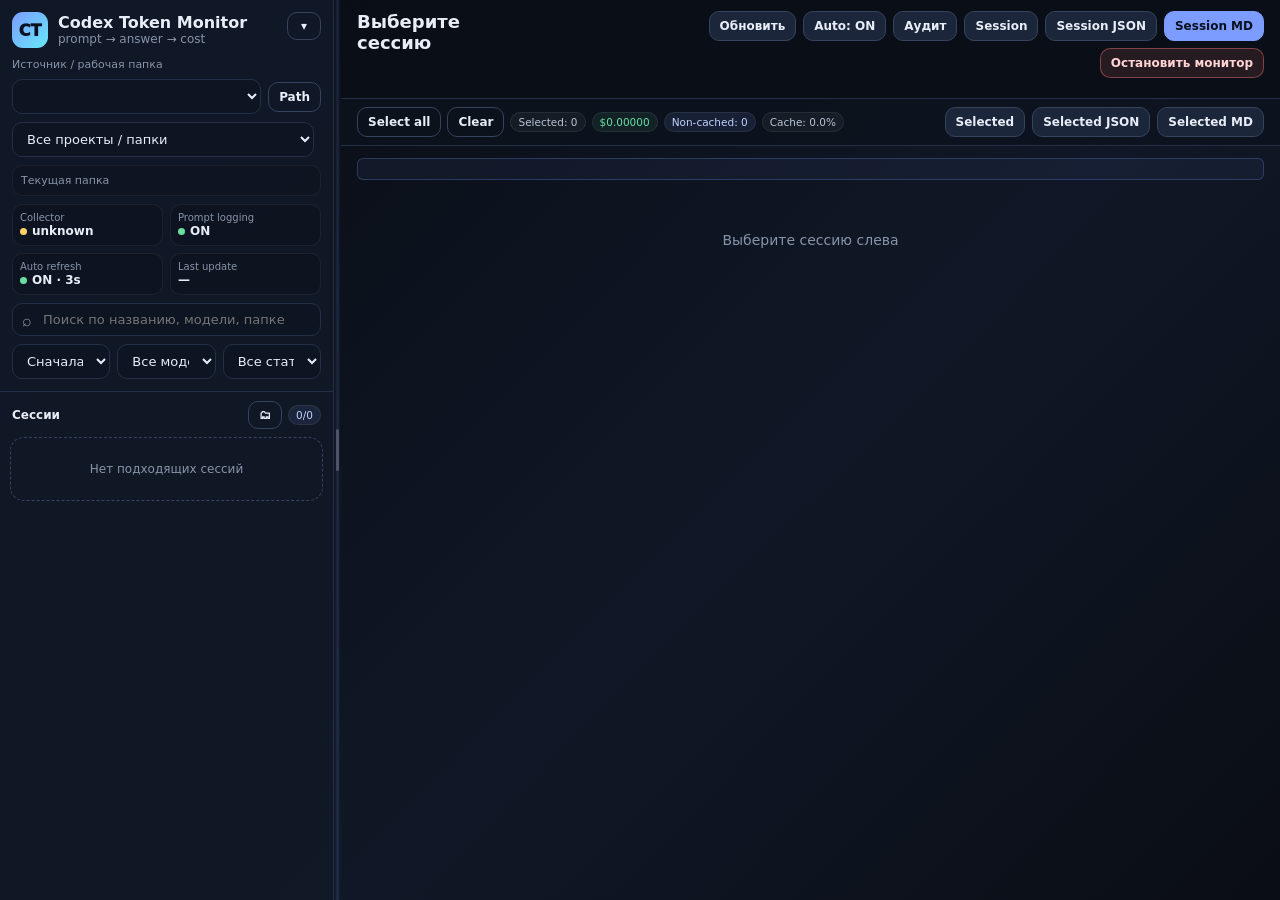
==== static/codex-token-monitor/index.html @ 404bb589 "Initial commit" ====
<!doctype html>
<html lang="ru">
<head>
<meta charset="utf-8">
<meta name="viewport" content="width=device-width,initial-scale=1">
    <title>Codex Token Monitor v2</title>
<link rel="stylesheet" href="styles.css?v=0063">
<style>
.tl-sel { background: #2a3a2a !important; }
.tl-click-row:hover { background: #2a2a2a; }
</style>
</head>
<body>
<div class="app" id="app">
  <aside class="left">
    <div class="top-left">
      <div class="brand">
        <div class="brand-main">
          <div class="logo">CT</div>
          <div>
            <h1>Codex Token Monitor</h1>
            <p class="muted small">prompt → answer → cost</p>
          </div>
        </div>
        <button class="icon ghost" id="collapseBtn" title="Свернуть верхний блок" onclick="toggleControls()">▾</button>
      </div>

      <div class="controls" id="controlsWrap">
        <label class="muted xsmall">Источник / рабочая папка</label>
        <div class="project-row">
          <select id="sourceSelect"></select>
          <button class="ghost" onclick="copySourcePath()">Path</button>
        </div>
        <div class="project-row">
          <select id="workdirFilter">
            <option value="">Все проекты / папки</option>
          </select>
        </div>

        <div class="project-info">
          <div class="muted xsmall">Текущая папка</div>
          <div id="sourcePath" class="mono xsmall soft"></div>
        </div>

        <div class="statusbar">
          <div class="status"><span>Collector</span><b id="collectorStatus"><i class="dot"></i>unknown</b></div>
          <div class="status"><span>Prompt logging</span><b id="promptLoggingStatus"><i class="dot"></i>ON</b></div>
          <div class="status"><span>Auto refresh</span><b id="autoStatus"><i class="dot"></i>ON · 3s</b></div>
          <div class="status"><span>Last update</span><b id="lastUpdate">—</b></div>
        </div>

        <div class="search-wrap">
          <span>⌕</span>
          <input id="q" placeholder="Поиск по названию, модели, папке">
        </div>

        <div class="filter-row">
          <select id="sortFilter">
            <option value="date_desc">Сначала новые</option>
            <option value="date_asc">Сначала старые</option>
            <option value="cost_desc">Сначала дорогие</option>
            <option value="cost_asc">Сначала дешевые</option>
          </select>
          <select id="modelFilter">
            <option value="">Все модели</option>
          </select>
          <select id="riskFilter">
            <option value="">Все статусы</option>
            <option value="warnings">С warnings</option>
            <option value="clean">Без warnings</option>
          </select>
        </div>
      </div>
    </div>

    <div class="left-title">
      <b class="small">Сессии</b>
      <div class="session-tools">
        <button class="ghost icon" id="archivedToggleBtn" onclick="toggleArchivedVisibility()" title="Показать или скрыть архив">🗂</button>
        <span class="pill blue" id="sessionCount">0</span>
      </div>
    </div>

    <div class="session-list" id="sessions"><div class="loading">Загрузка...</div></div>
  </aside>

  <div class="resizer" id="resizer" title="Перетащи, чтобы изменить ширину"></div>

  <main class="right">
    <div class="header">
      <div class="header-line">
        <div>
          <h2 id="title">Выберите сессию</h2>
          <p id="meta" class="muted small mono"></p>
        </div>
        <div class="actions">
          <button onclick="refreshData()">Обновить</button>
          <button id="autoBtn" onclick="toggleAutoRefresh()">Auto: ON</button>
          <button onclick="auditSession()">Аудит</button>
          <button onclick="copySessionSummary()">Session</button>
          <button onclick="copySessionJson()">Session JSON</button>
          <button class="primary" onclick="copySessionTable()">Session MD</button>
          <button class="danger" onclick="openShutdown()">Остановить монитор</button>
        </div>
      </div>
      <div class="summary" id="stats"></div>
    </div>

    <div class="toolbar">
      <div class="selection">
        <button class="ghost" onclick="selectAll()">Select all</button>
        <button class="ghost" onclick="clearSel()">Clear</button>
        <span id="selCount" class="pill">Selected: 0</span>
        <span id="selCost" class="pill green">$0.00000</span>
        <span id="selNon" class="pill blue">Non-cached: 0</span>
        <span id="selCache" class="pill">Cache: 0%</span>
      </div>
      <div class="actions">
        <button onclick="copySelectedSummary()">Selected</button>
        <button onclick="copySelectedJson()">Selected JSON</button>
        <button onclick="copySelectedTable()">Selected MD</button>
      </div>
    </div>

    <div class="content">
      <div class="audit-panel" id="auditPanel"></div>
      <div id="steps" class="steps"><div class="loading">Выберите сессию слева</div></div>
    </div>
  </main>
</div>

<div class="shutdown-modal" id="shutdownModal">
  <div class="shutdown-card">
    <h3>Остановить монитор?</h3>
    <p>Эта кнопка вызовет <span class="mono">POST /api/shutdown</span>: остановит локальный dashboard server.</p>
    <div class="actions">
      <button class="danger" onclick="confirmShutdown()">Да, остановить</button>
      <button onclick="closeShutdown()">Отмена</button>
    </div>
  </div>
</div>

<div class="toast" id="toast">Скопировано</div>

  <script src="app.js?v=0076"></script>
</body>
</html>
---- static/codex-token-monitor/styles.css ----
/* Codex Token Monitor — compact dark style v2 */
:root {
  --bg: #0b0f17;
  --panel: #101827;
  --panel2: #151f31;
  --panel3: #1b263a;
  --card: #111a2a;
  --line: #233046;
  --line2: #34445e;
  --text: #e8edf7;
  --muted: #8794a8;
  --soft: #b7c3d5;
  --blue: #7c9cff;
  --green: #67dfa0;
  --yellow: #ffd166;
  --red: #ff7777;
  --purple: #bd93f9;
  --r: 12px;
  --shadow: 0 16px 36px rgba(0, 0, 0, 0.28);
}

* { box-sizing: border-box; }
html, body { height: 100%; }
body {
  margin: 0; overflow: hidden; color: var(--text);
  font-family: Inter, ui-sans-serif, system-ui, -apple-system, BlinkMacSystemFont, "Segoe UI", Arial, sans-serif;
  background: linear-gradient(135deg, #080b11, #101827 58%, #0a0d14);
}
button, input, select { font: inherit; }
button {
  border: 1px solid var(--line2); background: var(--panel3); color: var(--text);
  border-radius: 10px; padding: 7px 10px; font-size: 12px; font-weight: 750; cursor: pointer;
}
button:hover { border-color: var(--blue); }
button.primary { background: var(--blue); border-color: var(--blue); color: #07111f; }
button.danger { background: rgba(255,119,119,.12); border-color: rgba(255,119,119,.42); color: #ffd4d4; }
button.ghost { background: transparent; }
button.icon { padding: 6px 8px; min-width: 34px; }
select, input {
  width: 100%; border: 1px solid var(--line); background: #0e1522; color: var(--text);
  border-radius: 10px; padding: 8px 10px; outline: none; font-size: 13px;
}
select:focus, input:focus { border-color: var(--blue); }
h1, h2, h3, p { margin: 0; }
h1 { font-size: 16px; line-height: 1.15; }
h2 { font-size: 18px; line-height: 1.18; }
h3 { font-size: 13px; }
.muted { color: var(--muted); } .soft { color: var(--soft); }
.small { font-size: 12px; } .xsmall { font-size: 11px; }
.mono { font-family: ui-monospace, SFMono-Regular, Menlo, Consolas, monospace; }

.app { height: 100vh; display: grid; grid-template-columns: minmax(284px, var(--left-width, 334px)) 7px minmax(0, 1fr); }
.left {
  height: 100vh; min-width: 260px; overflow: hidden; background: rgba(17,24,39,.97);
  border-right: 1px solid var(--line); display: flex; flex-direction: column;
}
.resizer {
  cursor: col-resize; background: linear-gradient(90deg, rgba(0,0,0,.18), rgba(124,156,255,.16), rgba(0,0,0,.18)); position: relative;
}
.resizer::after {
  content: ""; position: absolute; left: 2px; top: 50%; width: 3px; height: 42px; transform: translateY(-50%);
  border-radius: 999px; background: rgba(232,237,247,.24);
}
.right { height: 100vh; overflow: hidden; min-width: 0; display: flex; flex-direction: column; }

::-webkit-scrollbar { width: 10px; height: 10px; }
::-webkit-scrollbar-track { background: transparent; }
::-webkit-scrollbar-thumb {
  background: rgba(124,156,255,.24); border: 3px solid transparent; background-clip: padding-box; border-radius: 999px;
}
::-webkit-scrollbar-thumb:hover { background: rgba(124,156,255,.44); border: 2px solid transparent; background-clip: padding-box; }

.top-left { padding: 12px; border-bottom: 1px solid var(--line); }
.brand { display: flex; justify-content: space-between; gap: 10px; align-items: flex-start; }
.brand-main { display: flex; gap: 10px; align-items: center; }
.logo {
  width: 36px; height: 36px; border-radius: 11px; display: grid; place-items: center;
  background: linear-gradient(135deg, var(--blue), #67e8f9); color: #07111f; font-weight: 950;
}
.controls {
  margin-top: 10px; display: grid; gap: 8px; max-height: 520px; overflow: hidden;
  transition: max-height .22s ease, opacity .22s ease, margin-top .22s ease;
}
.controls.collapsed { max-height: 0; opacity: 0; margin-top: 0; }
.project-row { display: grid; grid-template-columns: 1fr auto; gap: 7px; align-items: center; }
.filter-row { display: grid; grid-template-columns: 1fr 1fr 1fr; gap: 7px; }
.statusbar { display: grid; grid-template-columns: 1fr 1fr; gap: 7px; }
.status { border: 1px solid rgba(255,255,255,.06); background: rgba(0,0,0,.14); border-radius: 10px; padding: 7px; }
.status span { display: block; color: var(--muted); font-size: 10px; }
.status b { display: block; font-size: 12px; margin-top: 1px; }
.dot { display: inline-block; width: 7px; height: 7px; border-radius: 50%; background: var(--green); margin-right: 5px; }
.dot.warn { background: var(--yellow); } .dot.red { background: var(--red); }
.search-wrap { position: relative; }
.search-wrap span { position: absolute; left: 10px; top: 50%; transform: translateY(-50%); color: var(--muted); }
.search-wrap input { padding-left: 30px; }
.project-info { padding: 8px; background: rgba(0,0,0,.11); border: 1px solid rgba(255,255,255,.05); border-radius: 10px; }
.left-title { padding: 9px 12px 8px; display: flex; justify-content: space-between; align-items: center; gap: 8px; }
.session-tools { display: flex; gap: 6px; align-items: center; flex-wrap: wrap; }
.session-list { padding: 0 10px 12px; overflow: auto; flex: 1; }
.session {
  border: 1px solid transparent; background: rgba(21,31,49,.72); border-radius: 12px;
  padding: 9px; margin-bottom: 7px; cursor: pointer; transition: .12s ease;
}
.session:hover { background: rgba(27,38,58,.94); border-color: var(--line2); }
.session.active { border-color: rgba(124,156,255,.75); background: rgba(35,48,73,.9); }
.session.archived { opacity: .62; }
.session-head { display: flex; justify-content: space-between; gap: 8px; align-items: flex-start; }
.session-title { font-size: 13px; font-weight: 820; line-height: 1.2; }
.session-id { margin-top: 2px; max-width: 180px; white-space: nowrap; overflow: hidden; text-overflow: ellipsis; }
.session-date { margin-top: 4px; color: var(--muted); font-size: 11px; }
.pills { display: flex; gap: 5px; flex-wrap: wrap; margin-top: 7px; }
.pill {
  display: inline-flex; align-items: center; gap: 4px; border: 1px solid rgba(255,255,255,.07);
  background: rgba(255,255,255,.045); color: var(--soft); border-radius: 999px; padding: 3px 7px;
  font-size: 10.5px; white-space: nowrap;
}
.pill.blue { color: #bfd0ff; background: rgba(124,156,255,.10); }
.pill.green { color: var(--green); background: rgba(105,223,160,.08); }
.pill.yellow { color: var(--yellow); background: rgba(255,209,102,.08); }
.pill.red { color: var(--red); background: rgba(255,119,119,.08); }
.pill.purple { color: var(--purple); background: rgba(189,147,249,.08); }
.compact-metrics { display: grid; grid-template-columns: 1fr 1fr 1fr; gap: 6px; margin-top: 7px; }
.cmini {
  border: 1px solid rgba(255,255,255,.05); background: rgba(0,0,0,.12); border-radius: 9px; padding: 6px;
}
.cmini span { display: block; color: var(--muted); font-size: 10px; }
.cmini b { display: block; font-size: 12px; margin-top: 1px; }

.header {
  padding: 11px 16px 10px; border-bottom: 1px solid var(--line);
  background: rgba(11,15,23,.9); backdrop-filter: blur(10px);
}
.header-line { display: flex; justify-content: space-between; gap: 12px; align-items: flex-start; }
.actions { display: flex; gap: 7px; flex-wrap: wrap; justify-content: flex-end; }
.summary { display: grid; grid-template-columns: repeat(6, minmax(90px, 1fr)); gap: 8px; margin-top: 10px; }
.stat {
  border: 1px solid rgba(255,255,255,.06); background: rgba(21,31,49,.78); border-radius: 12px; padding: 8px 9px;
}
.stat label { display: block; color: var(--muted); font-size: 10.5px; }
.stat b { display: block; font-size: 15px; margin-top: 2px; }
.stat.good b { color: var(--green); } .stat.warn b { color: var(--yellow); } .stat.blue b { color: #bfd0ff; }
.toolbar {
  padding: 8px 16px; border-bottom: 1px solid var(--line); background: rgba(12,18,29,.78);
  display: flex; justify-content: space-between; gap: 10px; align-items: center;
}
.selection { display: flex; gap: 6px; align-items: center; flex-wrap: wrap; }
.content { flex: 1; overflow: auto; padding: 12px 16px 24px; }
.steps { display: flex; flex-direction: column; gap: 8px; }
.step {
  border: 1px solid rgba(255,255,255,.07); background: rgba(17,24,39,.76);
  border-radius: 14px; overflow: hidden; transition: .12s ease;
}
.step:hover { border-color: var(--line2); background: rgba(21,31,49,.86); }
.step.selected { border-color: rgba(105,223,160,.6); }
.step.open { border-color: rgba(124,156,255,.62); }
.step-head {
  display: grid; grid-template-columns: 24px minmax(0, 1fr) auto; gap: 8px; align-items: center;
  padding: 9px 10px; cursor: pointer;
}
input[type=checkbox] { width: 16px; height: 16px; accent-color: var(--green); cursor: pointer; }
.step-title { display: flex; align-items: center; gap: 6px; flex-wrap: wrap; margin-bottom: 6px; }
.step-title b { font-size: 13px; }
.metrics { display: grid; grid-template-columns: repeat(8, minmax(65px, 1fr)); gap: 6px; }
.metric {
  border: 1px solid rgba(255,255,255,.055); background: rgba(0,0,0,.12); border-radius: 9px;
  padding: 6px 6px; min-height: 42px;
}
.metric span { display: block; color: var(--muted); font-size: 10px; }
.metric b { display: block; font-size: 12px; margin-top: 1px; }
.preview-row { margin-top: 6px; display: grid; grid-template-columns: 1fr 1fr; gap: 6px; }
.preview {
  border: 1px solid rgba(255,255,255,.055); background: rgba(0,0,0,.09); border-radius: 9px;
  padding: 6px 7px; font-size: 11px; color: var(--soft);
}
.preview .label { display: block; color: var(--muted); font-size: 10px; margin-bottom: 3px; }
.preview .text { white-space: nowrap; overflow: hidden; text-overflow: ellipsis; }
.row-actions { display: flex; gap: 6px; }
.detail {
  display: none; border-top: 1px solid rgba(255,255,255,.07); background: rgba(0,0,0,.14); padding: 9px;
}
.step.open .detail { display: block; }
.detail-grid { display: grid; grid-template-columns: repeat(3, 1fr); gap: 8px; }
.box {
  border: 1px solid rgba(255,255,255,.06); background: rgba(255,255,255,.035); border-radius: 12px; padding: 8px; min-width: 0;
}
.box h3 { margin-bottom: 6px; color: var(--soft); }
.kv {
  display: grid; grid-template-columns: 116px minmax(0, 1fr); gap: 6px; padding: 3px 0;
  border-bottom: 1px dashed rgba(255,255,255,.075); font-size: 11px;
}
.kv:last-child { border-bottom: 0; }
.kv span:last-child { white-space: nowrap; overflow: hidden; text-overflow: ellipsis; }
.text-block {
  margin-bottom: 8px; border: 1px solid rgba(255,255,255,.06);
  background: rgba(0,0,0,.12); border-radius: 12px; overflow: hidden;
}
.text-head {
  display: flex; justify-content: space-between; align-items: center; gap: 8px;
  padding: 7px 8px; cursor: pointer;
}
.text-body {
  display: none; padding: 0 8px 8px; color: var(--soft); font-size: 12px; line-height: 1.42;
  white-space: pre-wrap; max-height: 180px; overflow: auto;
}
.text-block.open .text-body { display: block; }
.timeline-event {
  border: 1px dashed rgba(255,255,255,.12);
  background: rgba(255,255,255,.03);
  border-radius: 12px;
  padding: 10px 12px;
}
.timeline-head {
  display: flex;
  align-items: center;
  gap: 8px;
  flex-wrap: wrap;
}
.timeline-body {
  display: flex;
  gap: 10px;
  flex-wrap: wrap;
  margin-top: 6px;
  font-size: 12px;
}
.empty { border: 1px dashed var(--line2); border-radius: 14px; padding: 24px; text-align: center; color: var(--muted); }
.toast {
  display: none; position: fixed; right: 18px; bottom: 18px; background: #edf2ff; color: #07111f;
  border-radius: 12px; padding: 10px 12px; font-size: 13px; font-weight: 850; box-shadow: var(--shadow); z-index: 30;
}
.shutdown-modal {
  display: none; position: fixed; inset: 0; background: rgba(0,0,0,.58); z-index: 20; align-items: center; justify-content: center;
}
.shutdown-card {
  width: min(420px, calc(100vw - 32px)); background: var(--panel); border: 1px solid var(--line2);
  border-radius: 16px; padding: 16px; box-shadow: var(--shadow);
}
.shutdown-card p { margin: 9px 0 14px; color: var(--muted); font-size: 13px; line-height: 1.45; }
.hidden-inline { display: none; }
.loading { text-align: center; padding: 40px; color: var(--muted); font-size: 14px; }

@media(max-width:1120px) {
  .summary { grid-template-columns: repeat(3, 1fr); }
  .metrics { grid-template-columns: repeat(4, minmax(65px, 1fr)); }
  .detail-grid { grid-template-columns: 1fr; }
}
@media(max-width:760px) {
  body { overflow: auto; } .app { height: auto; display: block; } .left,.right { height: auto; } .resizer { display: none; }
  .left { border-right: 0; border-bottom: 1px solid var(--line); }
  .session-list { max-height: 360px; } .header-line,.toolbar { flex-direction: column; align-items: stretch; }
  .actions { justify-content: flex-start; } .summary,.metrics,.preview-row { grid-template-columns: 1fr 1fr; }
  .filter-row,.statusbar { grid-template-columns: 1fr; }
}

/* ── Audit panel ── */
.audit-panel { margin-bottom: 12px; padding: 10px 12px; background: rgba(124,156,255,.06); border: 1px solid rgba(124,156,255,.25); border-radius: 6px; }
.audit-placeholder { text-align: center; padding: 8px; }
.audit-result { display: flex; flex-direction: column; gap: 8px; }
.audit-header { display: flex; align-items: center; gap: 8px; flex-wrap: wrap; }
.audit-meta { display: flex; gap: 8px; flex-wrap: wrap; }
.audit-counts { display: flex; gap: 4px; }
.audit-table { width: 100%; border-collapse: collapse; font-size: .75rem; }
.audit-table th { text-align: left; padding: 2px 6px; border-bottom: 1px solid rgba(124,156,255,.15); color: rgba(200,210,255,.5); font-weight: 400; }
.audit-table td { padding: 2px 6px; vertical-align: top; }
.audit-path { color: rgba(200,210,255,.35); overflow: hidden; text-overflow: ellipsis; white-space: nowrap; }
.audit-summary-ru { font-size: .8rem; color: rgba(200,210,255,.75); line-height: 1.5; margin: 2px 0 4px; }
.pill.red { background: rgba(255,99,99,.18); color: #ff6363; }
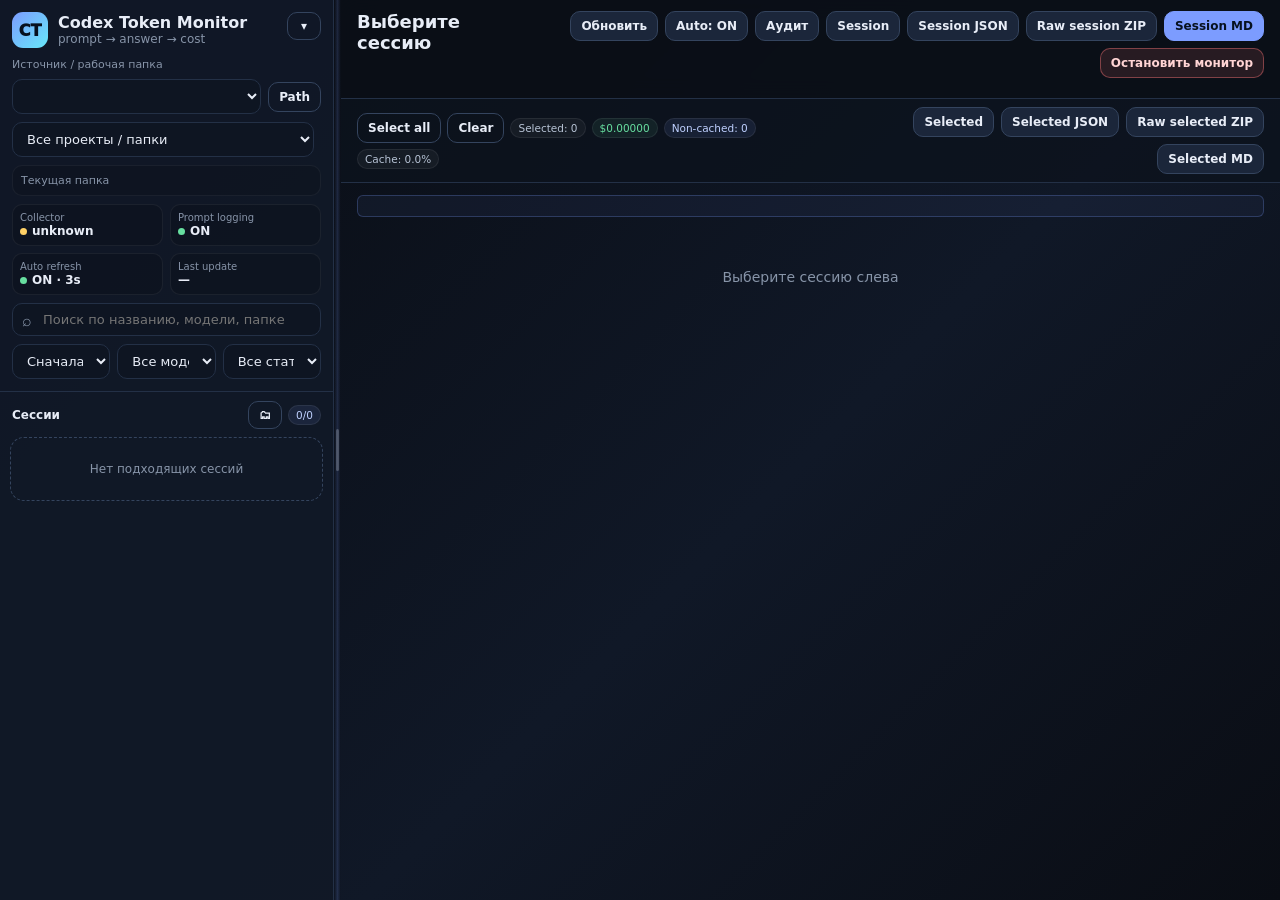
==== commit fe40c57e: "feat(telemetry): restore raw ZIP export" ====
--- a/static/codex-token-monitor/index.html
+++ b/static/codex-token-monitor/index.html
@@ -99,6 +99,7 @@
           <button onclick="auditSession()">Аудит</button>
           <button onclick="copySessionSummary()">Session</button>
           <button onclick="copySessionJson()">Session JSON</button>
+          <button id="rawSessionDownloadButton" onclick="downloadRawTelemetry(false)" disabled>Raw session ZIP</button>
           <button class="primary" onclick="copySessionTable()">Session MD</button>
           <button class="danger" onclick="openShutdown()">Остановить монитор</button>
         </div>
@@ -118,6 +119,7 @@
       <div class="actions">
         <button onclick="copySelectedSummary()">Selected</button>
         <button onclick="copySelectedJson()">Selected JSON</button>
+        <button id="rawSelectedDownloadButton" onclick="downloadRawTelemetry(true)" disabled>Raw selected ZIP</button>
         <button onclick="copySelectedTable()">Selected MD</button>
       </div>
     </div>
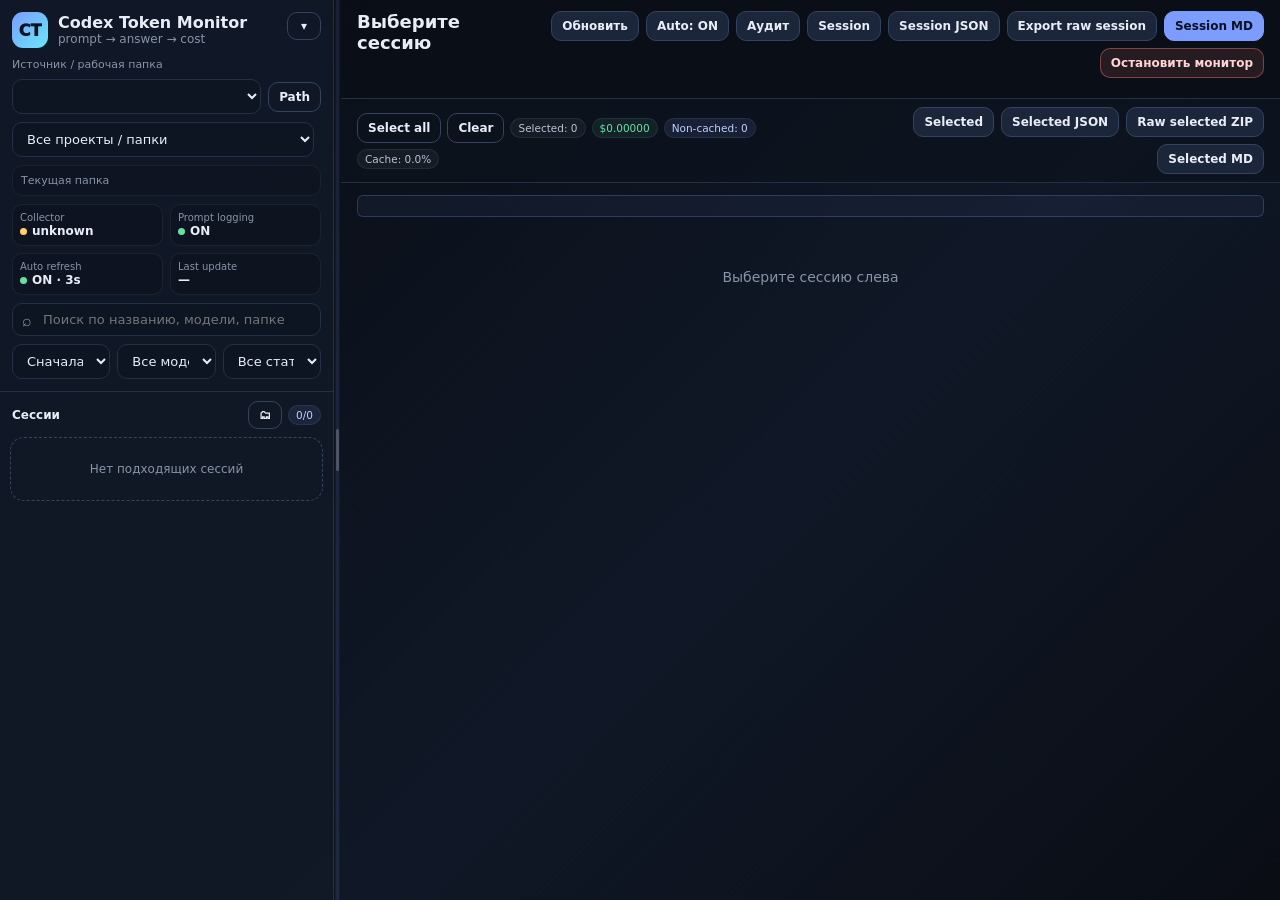
==== commit fed553e3: "feat: add raw export tests, update server with CORS, enhance UI" ====
--- a/static/codex-token-monitor/index.html
+++ b/static/codex-token-monitor/index.html
@@ -99,7 +99,7 @@
           <button onclick="auditSession()">Аудит</button>
           <button onclick="copySessionSummary()">Session</button>
           <button onclick="copySessionJson()">Session JSON</button>
-          <button id="rawSessionDownloadButton" onclick="downloadRawTelemetry(false)" disabled>Raw session ZIP</button>
+          <button id="rawSessionDownloadButton" onclick="downloadRawTelemetry(false)" disabled>Export raw session</button>
           <button class="primary" onclick="copySessionTable()">Session MD</button>
           <button class="danger" onclick="openShutdown()">Остановить монитор</button>
         </div>
@@ -144,6 +144,6 @@
 
 <div class="toast" id="toast">Скопировано</div>
 
-  <script src="app.js?v=0076"></script>
+  <script src="app.js?v=0078"></script>
 </body>
 </html>
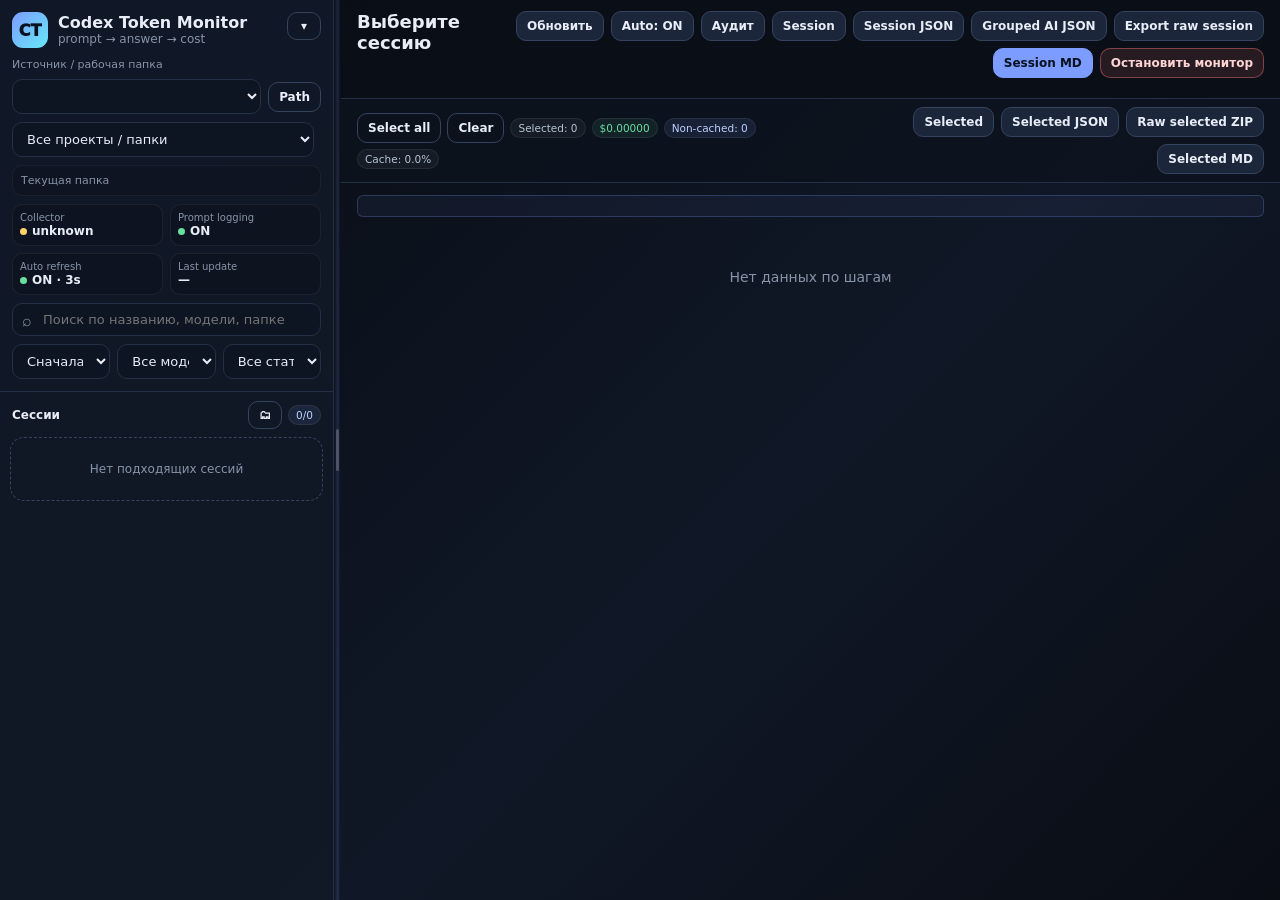
==== commit 897c7e03: "Commit remaining local changes" ====
--- a/static/codex-token-monitor/index.html
+++ b/static/codex-token-monitor/index.html
@@ -4,7 +4,7 @@
 <meta charset="utf-8">
 <meta name="viewport" content="width=device-width,initial-scale=1">
     <title>Codex Token Monitor v2</title>
-<link rel="stylesheet" href="styles.css?v=0063">
+<link rel="stylesheet" href="styles.css?v=0064">
 <style>
 .tl-sel { background: #2a3a2a !important; }
 .tl-click-row:hover { background: #2a2a2a; }
@@ -99,6 +99,7 @@
           <button onclick="auditSession()">Аудит</button>
           <button onclick="copySessionSummary()">Session</button>
           <button onclick="copySessionJson()">Session JSON</button>
+          <button id="groupedAiCallsExportButton" onclick="copyGroupedAiCallsJson()" disabled>Grouped AI JSON</button>
           <button id="rawSessionDownloadButton" onclick="downloadRawTelemetry(false)" disabled>Export raw session</button>
           <button class="primary" onclick="copySessionTable()">Session MD</button>
           <button class="danger" onclick="openShutdown()">Остановить монитор</button>
@@ -144,6 +145,6 @@
 
 <div class="toast" id="toast">Скопировано</div>
 
-  <script src="app.js?v=0078"></script>
+  <script src="app.js?v=0079"></script>
 </body>
 </html>
--- a/static/codex-token-monitor/styles.css
+++ b/static/codex-token-monitor/styles.css
@@ -264,3 +264,156 @@
 .audit-path { color: rgba(200,210,255,.35); overflow: hidden; text-overflow: ellipsis; white-space: nowrap; }
 .audit-summary-ru { font-size: .8rem; color: rgba(200,210,255,.75); line-height: 1.5; margin: 2px 0 4px; }
 .pill.red { background: rgba(255,99,99,.18); color: #ff6363; }
+
+/* ── Grouped-by-request AI Calls ── */
+.ai-calls-overview {
+  border: 1px solid rgba(124,156,255,.34);
+  background: linear-gradient(135deg, rgba(124,156,255,.09), rgba(17,24,39,.82));
+  border-radius: 14px;
+  padding: 10px;
+  box-shadow: var(--shadow);
+}
+.ai-calls-overview-head,
+.ai-call-group-detail-head {
+  display: flex;
+  justify-content: space-between;
+  align-items: flex-start;
+  gap: 12px;
+  flex-wrap: wrap;
+}
+.ai-calls-overview-head h3 { margin-bottom: 4px; }
+.ai-calls-view-toggle {
+  display: inline-flex;
+  gap: 4px;
+  padding: 3px;
+  border: 1px solid rgba(255,255,255,.07);
+  background: rgba(0,0,0,.18);
+  border-radius: 11px;
+}
+.ai-calls-view-toggle button { background: transparent; border-color: transparent; }
+.ai-calls-view-toggle button.active {
+  color: #07111f;
+  background: var(--blue);
+  border-color: var(--blue);
+}
+.ai-calls-degraded {
+  margin-top: 8px;
+  padding: 8px 10px;
+  color: var(--yellow);
+  background: rgba(255,209,102,.08);
+  border: 1px solid rgba(255,209,102,.35);
+  border-radius: 10px;
+  font-size: 11px;
+}
+.ai-calls-honest-summary {
+  display: grid;
+  grid-template-columns: repeat(8, minmax(72px, 1fr));
+  gap: 6px;
+  margin-top: 9px;
+}
+.ai-calls-buckets {
+  display: flex;
+  align-items: center;
+  gap: 5px;
+  flex-wrap: wrap;
+  margin-top: 8px;
+}
+.ai-calls-grouped-step { border-left: 3px solid rgba(124,156,255,.65); }
+.ai-call-group-summary {
+  display: grid;
+  grid-template-columns: minmax(112px, 1.25fr) repeat(9, minmax(64px, 1fr));
+  gap: 6px;
+  margin-top: 7px;
+  padding-top: 7px;
+  border-top: 1px solid rgba(124,156,255,.18);
+}
+.ai-call-group-label {
+  display: flex;
+  align-items: center;
+  color: #bfd0ff;
+  font-size: 10px;
+  font-weight: 800;
+  letter-spacing: .02em;
+}
+.ai-call-group-detail { margin-bottom: 8px; }
+.ai-call-group-detail-head { margin-bottom: 7px; }
+.ai-calls-table-wrap {
+  width: 100%;
+  max-height: 420px;
+  overflow: auto;
+  border: 1px solid rgba(255,255,255,.055);
+  border-radius: 10px;
+}
+.ai-calls-table {
+  width: 100%;
+  min-width: 980px;
+  border-collapse: collapse;
+  font-size: 10.5px;
+}
+.ai-calls-table th {
+  position: sticky;
+  top: 0;
+  z-index: 1;
+  padding: 5px 6px;
+  text-align: left;
+  color: var(--muted);
+  background: #172135;
+  border-bottom: 1px solid var(--line2);
+  white-space: nowrap;
+}
+.ai-calls-table td {
+  padding: 4px 6px;
+  border-bottom: 1px solid rgba(255,255,255,.045);
+  white-space: nowrap;
+}
+.ai-calls-table tr:last-child td { border-bottom: 0; }
+.ai-calls-table tr:hover td { background: rgba(124,156,255,.055); }
+.ai-calls-table .num { text-align: right; font-variant-numeric: tabular-nums; }
+.ai-calls-table .strong { font-weight: 800; }
+.ai-calls-table tr.ai-call-zero { opacity: .58; }
+.ai-calls-empty { padding: 12px; text-align: center; }
+.ai-calls-flat-audit { margin: 0; }
+.ai-calls-unmapped-card {
+  border: 1px solid rgba(255,119,119,.34);
+  background: rgba(255,119,119,.045);
+  border-radius: 14px;
+  overflow: hidden;
+}
+.ai-calls-unmapped-card.empty-group {
+  border-color: rgba(105,223,160,.28);
+  background: rgba(105,223,160,.035);
+}
+.ai-calls-unmapped-card summary {
+  display: flex;
+  justify-content: space-between;
+  align-items: center;
+  gap: 10px;
+  padding: 10px 12px;
+  cursor: pointer;
+  list-style: none;
+}
+.ai-calls-unmapped-card summary::-webkit-details-marker { display: none; }
+.ai-calls-unmapped-card summary > div:first-child { display: grid; gap: 2px; }
+.ai-calls-unmapped-card .pills { margin-top: 0; justify-content: flex-end; }
+.ai-calls-unmapped-body {
+  padding: 0 10px 10px;
+  border-top: 1px solid rgba(255,255,255,.06);
+}
+.ai-calls-mismatch-badge { font-weight: 850; }
+.text-actions { display: flex; gap: 5px; align-items: center; }
+
+@media(max-width:1320px) {
+  .ai-calls-honest-summary { grid-template-columns: repeat(4, minmax(72px, 1fr)); }
+  .ai-call-group-summary { grid-template-columns: repeat(5, minmax(70px, 1fr)); }
+  .ai-call-group-label { grid-column: 1 / -1; }
+}
+@media(max-width:760px) {
+  .ai-calls-overview-head,
+  .ai-calls-unmapped-card summary { align-items: stretch; flex-direction: column; }
+  .ai-calls-view-toggle { width: 100%; }
+  .ai-calls-view-toggle button { flex: 1; }
+  .ai-calls-honest-summary,
+  .ai-call-group-summary { grid-template-columns: 1fr 1fr; }
+  .ai-calls-unmapped-card .pills { justify-content: flex-start; }
+}
+
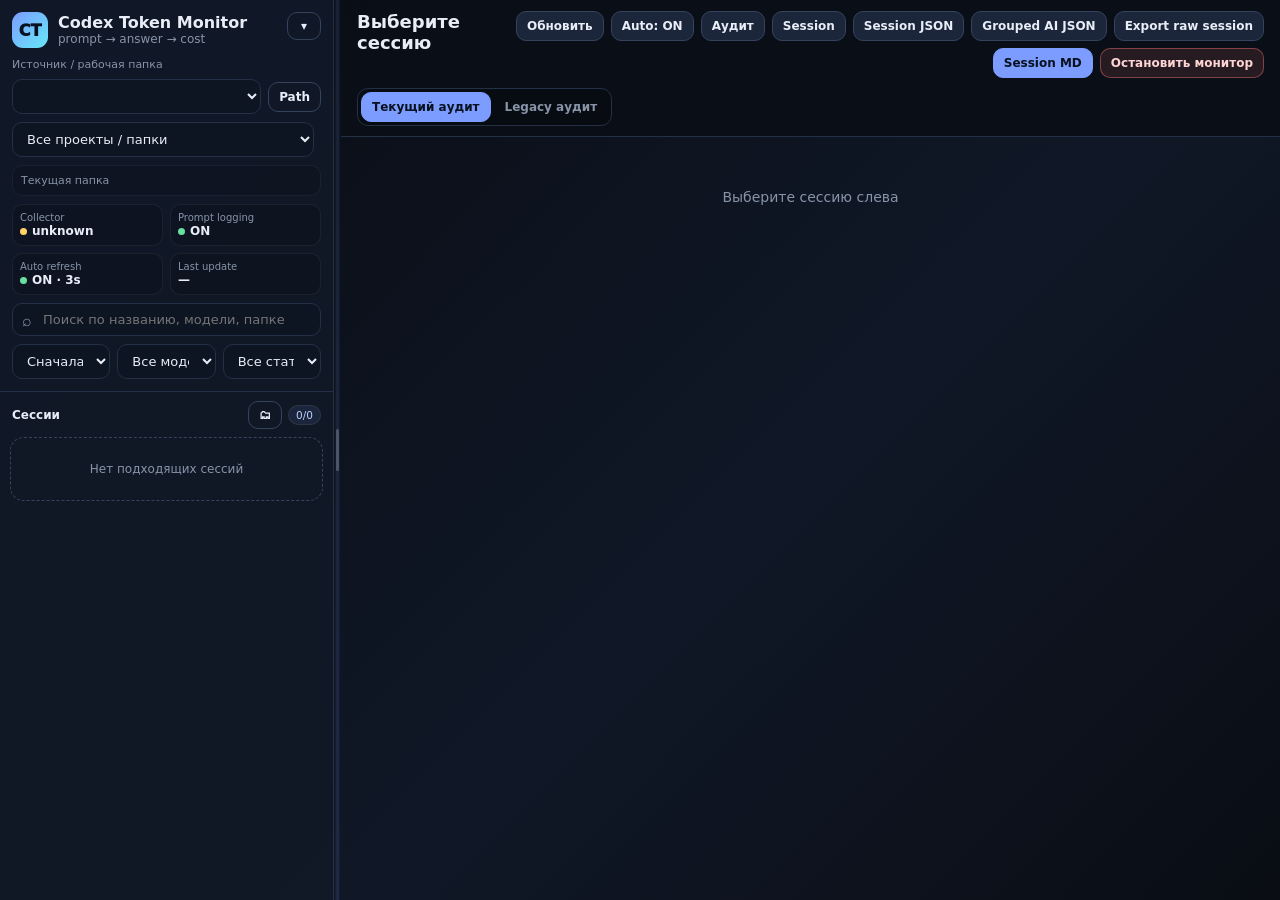
==== commit 786cd9e0: "Split current and legacy token audits into tabs" ====
--- a/static/codex-token-monitor/index.html
+++ b/static/codex-token-monitor/index.html
@@ -3,8 +3,9 @@
 <head>
 <meta charset="utf-8">
 <meta name="viewport" content="width=device-width,initial-scale=1">
-    <title>Codex Token Monitor v2</title>
+<title>Codex Token Monitor v2</title>
 <link rel="stylesheet" href="styles.css?v=0064">
+<link rel="stylesheet" href="detail-audit-tabs.css?v=0001">
 <style>
 .tl-sel { background: #2a3a2a !important; }
 .tl-click-row:hover { background: #2a2a2a; }
@@ -105,6 +106,10 @@
           <button class="danger" onclick="openShutdown()">Остановить монитор</button>
         </div>
       </div>
+      <div class="detail-tabs" id="detailTabs" role="tablist" aria-label="Режим detail view">
+        <button type="button" role="tab" data-detail-tab="current" onclick="setDetailTab('current')">Текущий аудит</button>
+        <button type="button" role="tab" data-detail-tab="legacy" onclick="setDetailTab('legacy')">Legacy аудит</button>
+      </div>
       <div class="summary" id="stats"></div>
     </div>
 
@@ -144,7 +149,7 @@
 </div>
 
 <div class="toast" id="toast">Скопировано</div>
-
-  <script src="app.js?v=0079"></script>
+<script src="app.js?v=0079"></script>
+<script src="detail-audit-tabs.js?v=0001"></script>
 </body>
 </html>
--- a/static/codex-token-monitor/detail-audit-tabs.css
+++ b/static/codex-token-monitor/detail-audit-tabs.css
@@ -0,0 +1,77 @@
+.detail-tabs {
+  display: inline-flex;
+  align-self: flex-start;
+  gap: 3px;
+  margin-top: 10px;
+  padding: 3px;
+  border: 1px solid var(--line);
+  border-radius: 11px;
+  background: rgba(0, 0, 0, .18);
+}
+
+.detail-tabs button {
+  border-color: transparent;
+  background: transparent;
+  color: var(--muted);
+  box-shadow: none;
+}
+
+.detail-tabs button.active {
+  border-color: var(--blue);
+  background: var(--blue);
+  color: #07111f;
+}
+
+.detail-tabs button:focus-visible {
+  outline: 2px solid #bfd0ff;
+  outline-offset: 2px;
+}
+
+.ai-calls-current-group {
+  margin: 0;
+  padding: 10px;
+  border-color: rgba(124, 156, 255, .24);
+  background: rgba(17, 24, 39, .76);
+}
+
+.ai-calls-current-group-head {
+  display: flex;
+  justify-content: space-between;
+  align-items: flex-start;
+  gap: 12px;
+  margin-bottom: 2px;
+}
+
+.ai-calls-current-group-head h3 {
+  margin-bottom: 4px;
+  color: var(--soft);
+}
+
+.ai-calls-current-table {
+  margin-top: 8px;
+  margin-bottom: 0;
+  padding: 0;
+  border: 0;
+  background: transparent;
+}
+
+main.right > .toolbar[hidden],
+#stats[hidden],
+#auditPanel[hidden],
+#groupedAiCallsExportButton[hidden] {
+  display: none !important;
+}
+
+@media(max-width:760px) {
+  .detail-tabs {
+    width: 100%;
+  }
+
+  .detail-tabs button {
+    flex: 1;
+  }
+
+  .ai-calls-current-group-head {
+    flex-direction: column;
+  }
+}
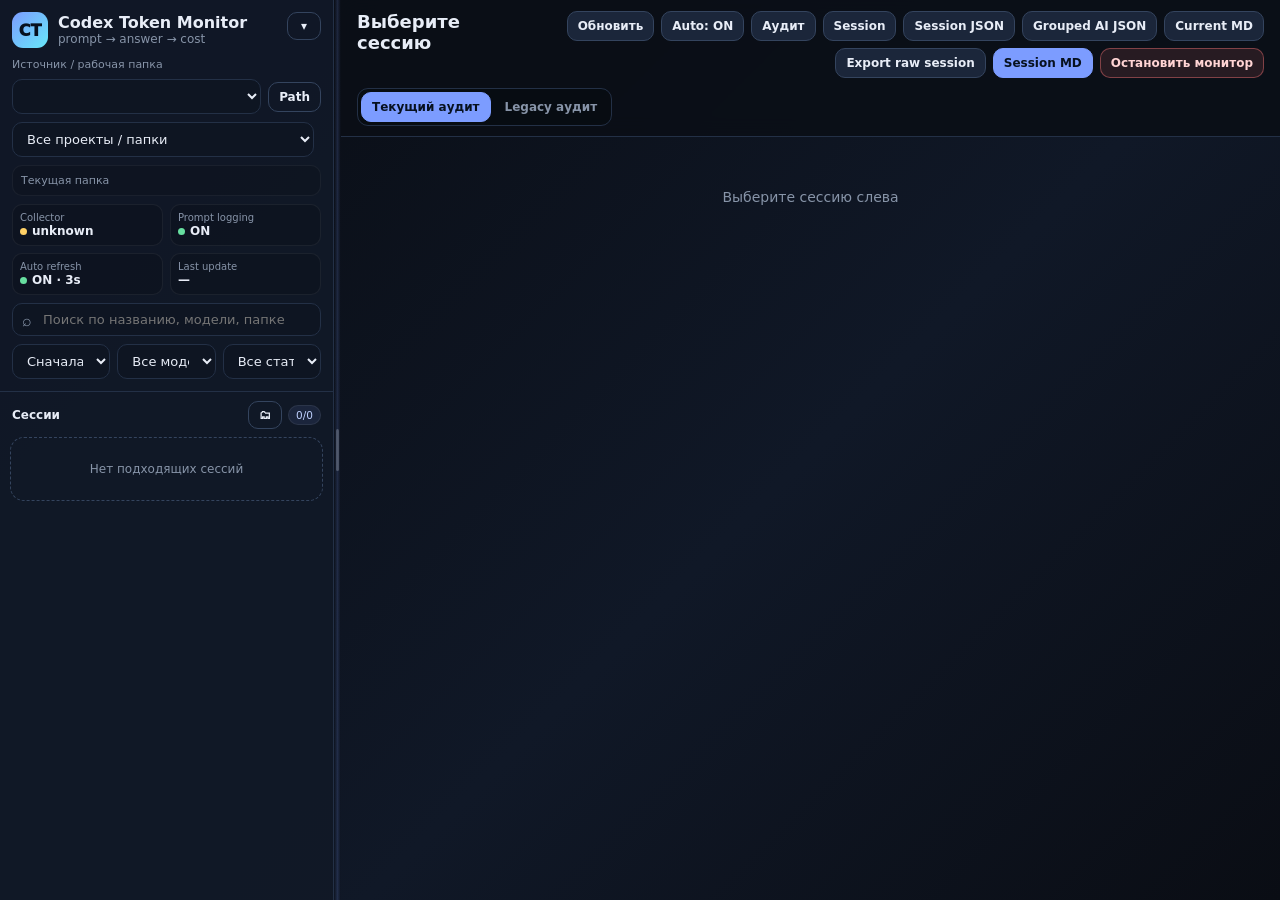
==== commit 23e0ae03: "context(token-monitor): publish detail-audit-tabs.js + index.html for Route W" ====
--- a/static/codex-token-monitor/index.html
+++ b/static/codex-token-monitor/index.html
@@ -101,6 +101,7 @@
           <button onclick="copySessionSummary()">Session</button>
           <button onclick="copySessionJson()">Session JSON</button>
           <button id="groupedAiCallsExportButton" onclick="copyGroupedAiCallsJson()" disabled>Grouped AI JSON</button>
+          <button id="currentAuditDownloadButton" onclick="downloadCurrentAuditMarkdown()" disabled>Current MD</button>
           <button id="rawSessionDownloadButton" onclick="downloadRawTelemetry(false)" disabled>Export raw session</button>
           <button class="primary" onclick="copySessionTable()">Session MD</button>
           <button class="danger" onclick="openShutdown()">Остановить монитор</button>
--- a/static/codex-token-monitor/detail-audit-tabs.css
+++ b/static/codex-token-monitor/detail-audit-tabs.css
@@ -30,7 +30,7 @@
 .ai-calls-current-group {
   margin: 0;
   padding: 10px;
-  border-color: rgba(124, 156, 255, .24);
+  border-color: rgba(255, 255, 255, .06);
   background: rgba(17, 24, 39, .76);
 }
 
@@ -55,6 +55,95 @@
   background: transparent;
 }
 
+.ai-calls-current-group-actions {
+  display: flex;
+  flex-direction: column;
+  align-items: flex-end;
+  flex-shrink: 0;
+  gap: 6px;
+}
+
+.ai-call-prompt-actions {
+  display: flex;
+  gap: 6px;
+  margin-bottom: 4px;
+}
+
+.ai-calls-metric-toggles button.active {
+  background: var(--blue);
+  border-color: var(--blue);
+  color: #07111f;
+}
+
+.ai-calls-breakdown-table {
+  width: 100%;
+  border-collapse: collapse;
+  font-size: 11px;
+  margin-top: 4px;
+}
+
+.ai-calls-breakdown-table th,
+.ai-calls-breakdown-table td {
+  padding: 2px 8px;
+  line-height: 1.45;
+}
+
+.ai-calls-breakdown-table thead tr {
+  background: #333;
+}
+
+.ai-calls-breakdown-table th {
+  text-align: left;
+  padding: 3px 8px;
+}
+
+.ai-calls-breakdown-table td.label {
+  color: #aaa;
+}
+
+.ai-calls-breakdown-table .num {
+  text-align: right;
+}
+
+.ai-calls-breakdown-table .strong {
+  font-weight: 600;
+}
+
+.ai-call-table-summary {
+  background: rgba(124, 156, 255, .06);
+  font-weight: 600;
+}
+
+/* ── Current audit table refinements: more breathing room, subtler borders ── */
+body[data-detail-tab="current"] .ai-calls-table {
+  line-height: 1.4;
+}
+
+body[data-detail-tab="current"] .ai-calls-table th,
+body[data-detail-tab="current"] .ai-calls-table td {
+  border-color: rgba(255, 255, 255, 0.07);
+  padding: 3px 6px;
+}
+
+body[data-detail-tab="current"] .ai-calls-table thead th {
+  border-bottom: 1px solid rgba(255, 255, 255, 0.12);
+}
+
+body[data-detail-tab="current"] .ai-calls-table th.id-block,
+body[data-detail-tab="current"] .ai-calls-table td.id-block {
+  border-right: 1px solid rgba(255, 255, 255, 0.09);
+}
+
+body[data-detail-tab="current"] .ai-calls-table th.ct-compact,
+body[data-detail-tab="current"] .ai-calls-table td.ct-compact {
+  padding: 2px 6px;
+}
+
+body[data-detail-tab="current"] .ai-calls-table td.num,
+body[data-detail-tab="current"] .ai-calls-table th.num {
+  padding: 3px 6px;
+}
+
 main.right > .toolbar[hidden],
 #stats[hidden],
 #auditPanel[hidden],
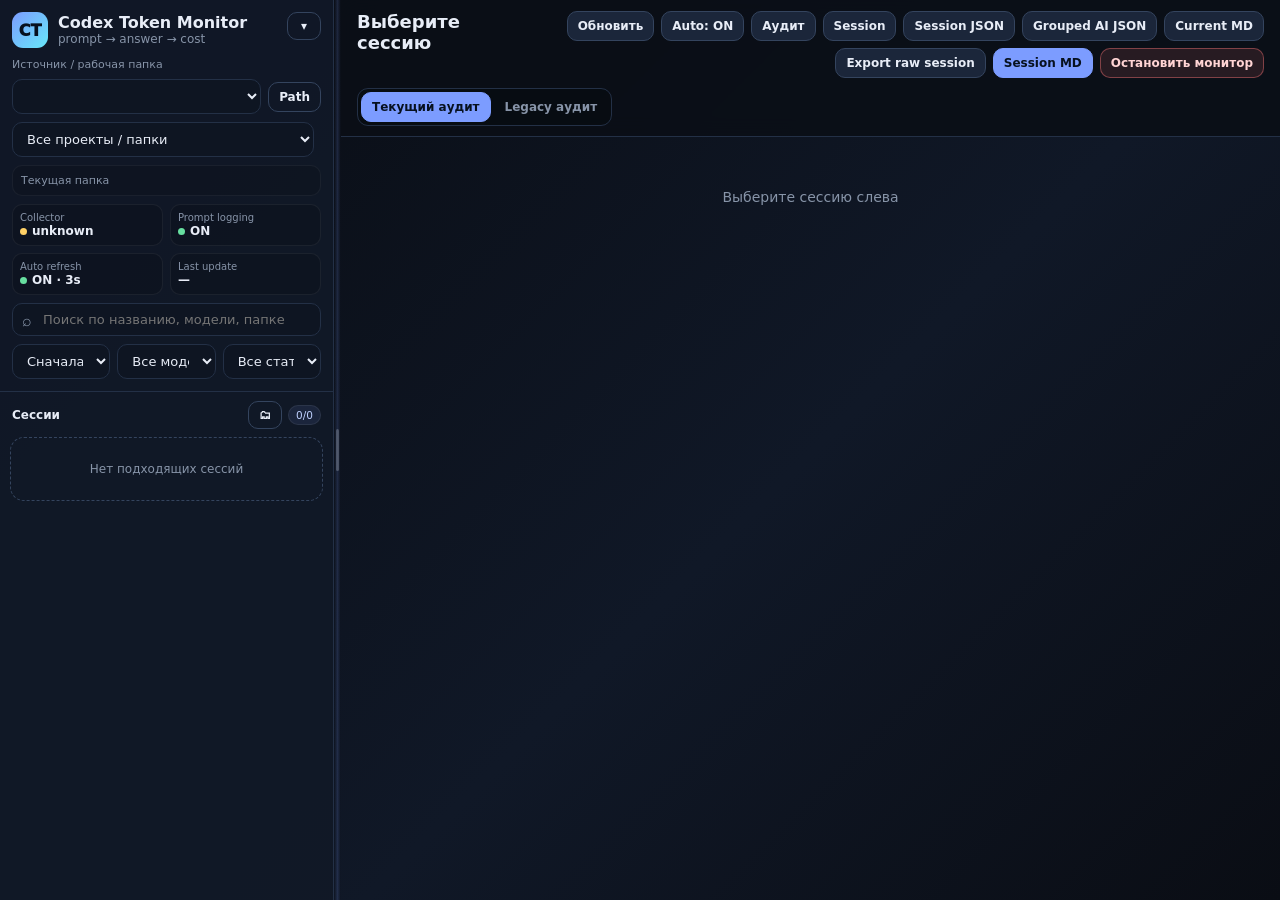
==== commit 56d691b1: "context: current audit markdown export (Current MD button, truthful timeline, buildCurrentAuditMarkd" ====
--- a/static/codex-token-monitor/index.html
+++ b/static/codex-token-monitor/index.html
@@ -5,7 +5,7 @@
 <meta name="viewport" content="width=device-width,initial-scale=1">
 <title>Codex Token Monitor v2</title>
 <link rel="stylesheet" href="styles.css?v=0064">
-<link rel="stylesheet" href="detail-audit-tabs.css?v=0001">
+<link rel="stylesheet" href="detail-audit-tabs.css?v=0003">
 <style>
 .tl-sel { background: #2a3a2a !important; }
 .tl-click-row:hover { background: #2a2a2a; }
@@ -101,7 +101,7 @@
           <button onclick="copySessionSummary()">Session</button>
           <button onclick="copySessionJson()">Session JSON</button>
           <button id="groupedAiCallsExportButton" onclick="copyGroupedAiCallsJson()" disabled>Grouped AI JSON</button>
-          <button id="currentAuditDownloadButton" onclick="downloadCurrentAuditMarkdown()" disabled>Current MD</button>
+          <button id="downloadCurrentAuditButton" onclick="downloadCurrentAuditMarkdown()" disabled>Current MD</button>
           <button id="rawSessionDownloadButton" onclick="downloadRawTelemetry(false)" disabled>Export raw session</button>
           <button class="primary" onclick="copySessionTable()">Session MD</button>
           <button class="danger" onclick="openShutdown()">Остановить монитор</button>
@@ -151,6 +151,6 @@
 
 <div class="toast" id="toast">Скопировано</div>
 <script src="app.js?v=0079"></script>
-<script src="detail-audit-tabs.js?v=0001"></script>
+<script src="detail-audit-tabs.js?v=0003"></script>
 </body>
-</html>
+</html>
--- a/static/codex-token-monitor/detail-audit-tabs.css
+++ b/static/codex-token-monitor/detail-audit-tabs.css
@@ -164,3 +164,267 @@
     flex-direction: column;
   }
 }
+
+.truthful-timeline {
+  margin: 0;
+  padding: 0;
+  overflow: hidden;
+  border-color: rgba(255, 255, 255, .06);
+  background: rgba(17, 24, 39, .76);
+}
+
+.truthful-timeline > summary {
+  display: flex;
+  align-items: center;
+  justify-content: space-between;
+  gap: 16px;
+  padding: 14px 16px;
+  cursor: pointer;
+  list-style: none;
+}
+
+.truthful-timeline > summary::-webkit-details-marker {
+  display: none;
+}
+
+.truthful-timeline > summary h3 {
+  margin: 0 0 3px;
+  color: var(--soft);
+}
+
+.truthful-timeline[open] > summary {
+  border-bottom: 1px solid var(--line);
+}
+
+.truth-intro,
+.truth-session-events,
+.truth-step-list,
+.truth-unmapped {
+  margin: 14px 16px;
+}
+
+.truth-intro,
+.truth-lane-note,
+.truth-note,
+.truth-cost-rule,
+.truth-reasoning-unavailable,
+.truth-next-call,
+.truth-empty {
+  color: var(--muted);
+  font-size: 12px;
+  line-height: 1.45;
+}
+
+.truth-step {
+  border: 1px solid var(--line);
+  border-radius: 10px;
+  padding: 14px;
+  margin-bottom: 14px;
+  background: rgba(255, 255, 255, .015);
+}
+
+.truth-step-head,
+.truth-call-head,
+.truth-action-head,
+.truth-tool-head {
+  display: flex;
+  justify-content: space-between;
+  align-items: flex-start;
+  gap: 12px;
+}
+
+.truth-step h4,
+.truth-call h5,
+.truth-lane h5,
+.truth-session-events h4,
+.truth-unmapped h4 {
+  margin: 0 0 6px;
+}
+
+.truth-step-meta,
+.truth-call-meta,
+.truth-action-meta,
+.truth-object {
+  color: var(--muted);
+  font-size: 11px;
+}
+
+.truth-badges {
+  display: flex;
+  flex-wrap: wrap;
+  justify-content: flex-end;
+  gap: 6px;
+}
+
+.truth-state {
+  border: 1px solid var(--line);
+  border-radius: 999px;
+  padding: 3px 7px;
+  font-size: 10px;
+  white-space: nowrap;
+}
+
+.truth-state-raw_backed {
+  border-color: #3f7d5a;
+  color: #8dd8a9;
+}
+
+.truth-state-inferred {
+  border-color: #8a7133;
+  color: #e0c36f;
+}
+
+.truth-state-unavailable {
+  border-color: #76505a;
+  color: #dba0af;
+}
+
+.truth-actions,
+.truth-sequence {
+  display: grid;
+  gap: 9px;
+}
+
+.truth-call {
+  border-left: 3px solid #6386b3;
+  background: rgba(80, 120, 170, .07);
+  padding: 12px;
+  border-radius: 7px;
+  margin-top: 10px;
+}
+
+.truth-call-usage {
+  display: flex;
+  flex-wrap: wrap;
+  gap: 6px 12px;
+  margin: 9px 0;
+  font-size: 11px;
+}
+
+.truth-call-usage span {
+  border: 1px solid var(--line);
+  border-radius: 5px;
+  padding: 4px 6px;
+}
+
+.truth-reasoning-unavailable {
+  border-left: 2px solid #76505a;
+  padding-left: 8px;
+  margin: 8px 0;
+}
+
+.truth-actions-title {
+  margin: 10px 0 6px;
+  font-size: 11px;
+  font-weight: 700;
+  text-transform: uppercase;
+  letter-spacing: .04em;
+  color: var(--soft);
+}
+
+.truth-action,
+.truth-tool-event,
+.truth-session-event {
+  border: 1px solid var(--line);
+  border-radius: 7px;
+  padding: 9px;
+  background: rgba(255, 255, 255, .02);
+}
+
+.truth-cost-rule {
+  margin-top: 6px;
+  font-style: italic;
+}
+
+.truth-lane {
+  margin-top: 14px;
+  padding-top: 12px;
+  border-top: 1px dashed var(--line);
+}
+
+.truth-lane-note {
+  margin-bottom: 8px;
+}
+
+.truth-tool-event {
+  border-left: 3px solid #7a6ca8;
+}
+
+.truth-tool-result {
+  border-left-color: #3f7d5a;
+  margin-left: 18px;
+}
+
+.truth-sequence {
+  position: relative;
+}
+
+.truth-sequence::before {
+  content: "";
+  position: absolute;
+  top: 0;
+  bottom: 0;
+  left: -7px;
+  border-left: 1px dashed var(--line);
+}
+
+.truth-next-call {
+  margin-top: 5px;
+  border-left: 2px solid #8a7133;
+  padding-left: 7px;
+}
+
+.truth-tool-preview {
+  margin: 7px 0 0;
+  padding: 8px;
+  max-height: 160px;
+  overflow: auto;
+  white-space: pre-wrap;
+  border: 1px solid var(--line);
+  border-radius: 5px;
+  font-size: 11px;
+}
+.truth-tool-type {
+  color: var(--muted);
+  font-weight: 400;
+}
+.truth-preview-decoded,
+.truth-preview-raw {
+  display: block;
+  font-size: 10px;
+  font-style: italic;
+  color: var(--muted);
+  margin-top: 4px;
+}
+.truth-raw-preview {
+  margin-top: 6px;
+  border-color: rgba(255, 100, 100, .3);
+  background: rgba(255, 100, 100, .05);
+}
+
+.truth-session-event {
+  display: flex;
+  align-items: center;
+  gap: 8px;
+  margin-top: 7px;
+  font-size: 11px;
+}
+
+.truth-unmapped {
+  border-top: 1px solid var(--line);
+  padding-top: 14px;
+}
+
+@media(max-width:900px) {
+  .truthful-timeline > summary,
+  .truth-step-head,
+  .truth-call-head,
+  .truth-action-head,
+  .truth-tool-head {
+    flex-direction: column;
+  }
+
+  .truth-badges {
+    justify-content: flex-start;
+  }
+}
